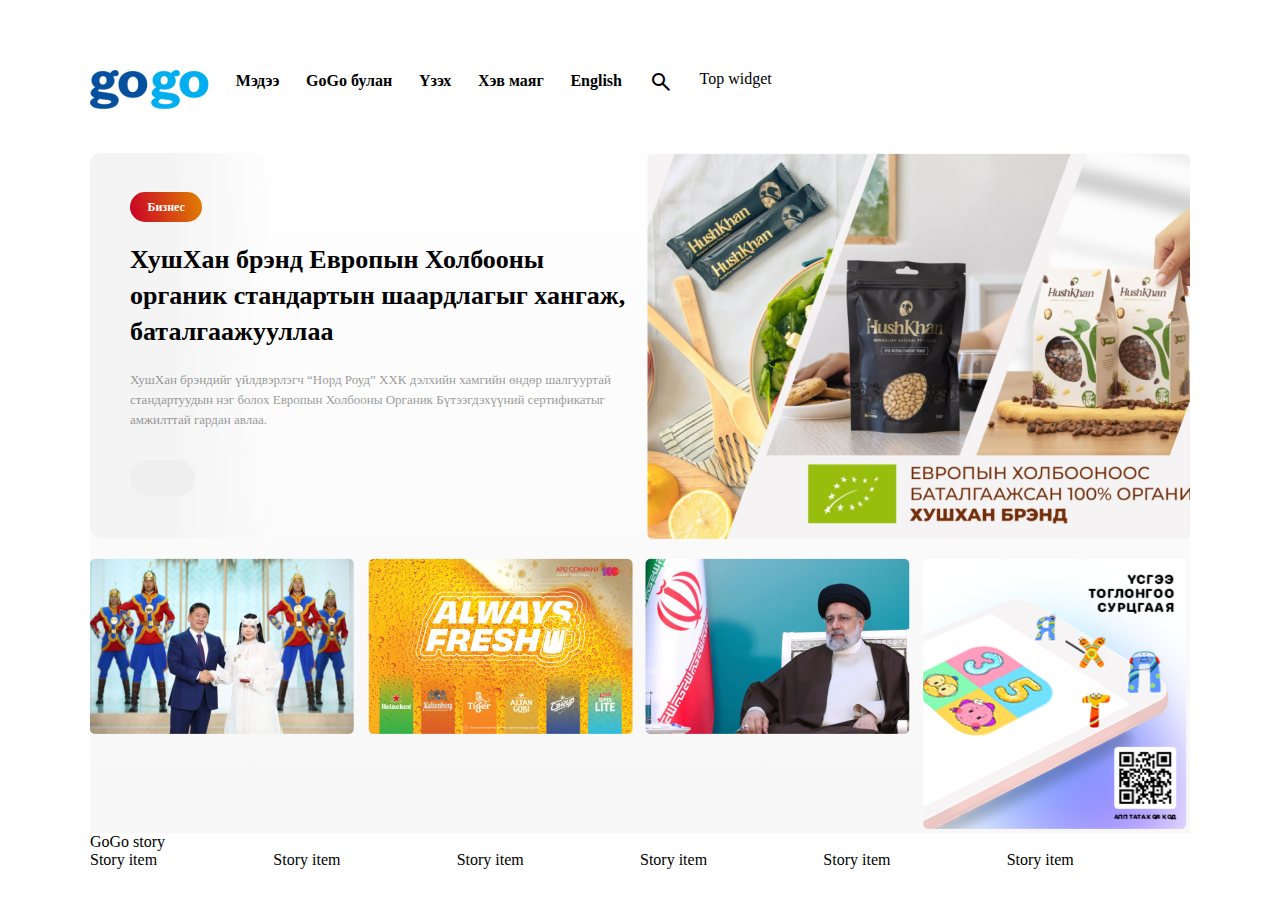
==== index.html @ 6da87929 "deploy" ====
<!DOCTYPE html>
<html lang="en">

<head>
    <link rel="stylesheet" href="https://fonts.googleapis.com/css2?family=Material+Symbols+Outlined:opsz,wght,FILL,GRAD@24,400,0,0" />
    <title>GoGo</title>
    <style>
        * {
            margin: 0;
            font-family: Helvetica Neue;

        }

        body {
            max-width: 1100px;
            margin: auto;
            padding: 40px;
        }

        .home-top-section {
            background: linear-gradient(180deg, #FFFFFF 0%, #F7F7F7 100%);

        }

        .top-container {

            margin: auto;
        }

        .header {
            display: flex;
            margin-top: 30px;
            margin-bottom: 40px;
        }

        .top-navigation {
            flex: 1;
            display: flex;
            flex-direction: reverse;
            justify-content: space-evenly;
        }

        .top-navigation>.box {
            font-size: 16px;
            font-weight: 700;
            line-height: 22px;
            text-align: left;
            color: #000;

        }

        .top-widget {
            flex: 1;
        }

        .home-feature {
            display: flex;
            max-height: 385px;
            margin-bottom: 20px;
            border-radius: 10px;
            background: linear-gradient(90deg, #F4F4F4 7%, rgba(255, 255, 255, 0.22) 17%);

        }


        .home-feature-top-button {
            width: 72.41px;
            height: 30px;
            top: 39px;
            left: 40px;
            border-radius: 100px;
            background: linear-gradient(256.55deg, #E08100 0%, #C90027 100%);
            transition: 0.3s;
            margin: 39px 0 0 40px;

        }

        .home-feature-top-button>div {
            font-size: 12px;
            font-weight: 700;
            line-height: 20px;
            text-align: center;
            padding-top: 5px;
            color: #FFFFFF;


        }

        .home-feature-top-button:hover {
            width: 80px;
        }

        .home-feature-top-text {
            font-size: 26px;
            font-weight: 700;
            line-height: 36px;
            color: #000;
            margin: 20px 0 0px 40px;
        }

        .home-feature-bottom-text {
            font-size: 13px;
            font-weight: 500;
            line-height: 20px;
            color: #000;
            opacity: 0.4;
            margin-left: 40px;
            margin-bottom: 30px;
            margin-top: 19.5px;
            height: 60px;
        }

        .home-feature-bottom-button {
            width: 65.25px;
            height: 36px;
            top: 228px;
            border-radius: 100px;
            background: #F0EFEF;
            margin-left: 40px;
            transition: 0.6s;
        }

        .home-feature-bottom-button:hover {
            width: 80.25px;
            height: 38px;
            background: white;

        }

        .home-feature-image {
            margin-left: 15px;
        }

        .home-subfeature {
            display: flex;
            gap: 10px;
            justify-content: space-between;
        }

        .home-subfeature-item {
            flex: 1;
        }

        .home-subfeature-ad {
            flex: 1;
        }

        .subfeature-img {
            width: auto;
            height: auto;
        }



        @media(max-width:960px) {
            .top-container {
                display: none;
            }
        }

        .story-container {}

        .story-title {}

        .story-item-container {
            display: flex;
        }

        .story-item {
            flex: 1;
        }
    </style>
</head>

<body>
    <section class="home-top-section">
        <div class="top-container">
            <header class="header">
                <div class="top-logo">
                    <div class="box"><img src="/Link → gogo-logo.345096b3.png.png" alt="gogo"></div>
                </div>
                <div class="top-navigation">
                    <div class="box"> Мэдээ</div>
                    <div class="box"> GoGo булан </div>
                    <div class="box"> Үзэх </div>
                    <div class="box"> Хэв маяг</div>
                    <div class="box"> English</div>
                    <div class="box"> <span class="material-symbols-outlined">
                            search
                        </span></div>
                </div>
                <div class="top-widget">
                    <div class="box">Top widget</div>
                </div>
            </header>
            <div class="">
                <div class="home-feature">
                    <div class="home-feature-half-container">
                        <div class="home-feature-top-button">
                            <div>Бизнес</div>
                        </div>
                        <div class="home-feature-top-text">
                            ХушХан брэнд Европын Холбооны органик стандартын шаардлагыг хангаж, баталгаажууллаа
                        </div>
                        <div class="home-feature-bottom-text">
                            ХушХан брэндийг үйлдвэрлэгч “Норд Роуд” ХХК дэлхийн хамгийн өндөр шалгууртай стандартуудын
                            нэг болох Европын Холбооны Органик Бүтээгдэхүүний сертификатыг амжилттай гардан авлаа.
                        </div>
                        <div class="home-feature-bottom-button">
                            <div></div>
                        </div>
                    </div>
                    <div class="home-feature-image">
                        <div class="box"><img src="Link.png" alt=""></div>
                    </div>
                </div>
                <div class="home-subfeature">
                    <div class="home-subfeature-item">
                        <div class="box"><img class="subfeature-img" src="subfeature-item-1.png" width: 263.75px;
                                height: 175px; alt=""></div>
                    </div>
                    <div class="home-subfeature-item">
                        <div class="box"><img class="subfeature-img" src="subfeature-item-2.png" width: 263.75px;
                                height: 175px; alt=""></div>
                    </div>
                    <div class="home-subfeature-item">
                        <div class="box"><img class="subfeature-img" src="subfeature-item-3.png" width: 263.75px;
                                height: 175px; alt=""></div>
                    </div>
                    <div class="home-subfeature-ad">
                        <div class="box"><img src="subfeature-ad.png" alt=""></div>
                    </div>
                </div>
            </div>
        </div>
    </section>
    <article class="story-container">
        <div class="story-title">GoGo story</div>
        <div class="story-item-container">
            <div class="story-item">Story item</div>
            <div class="story-item">Story item</div>
            <div class="story-item">Story item</div>
            <div class="story-item">Story item</div>
            <div class="story-item">Story item</div>
            <div class="story-item">Story item</div>
        </div>

    </article>
</body>

</html>
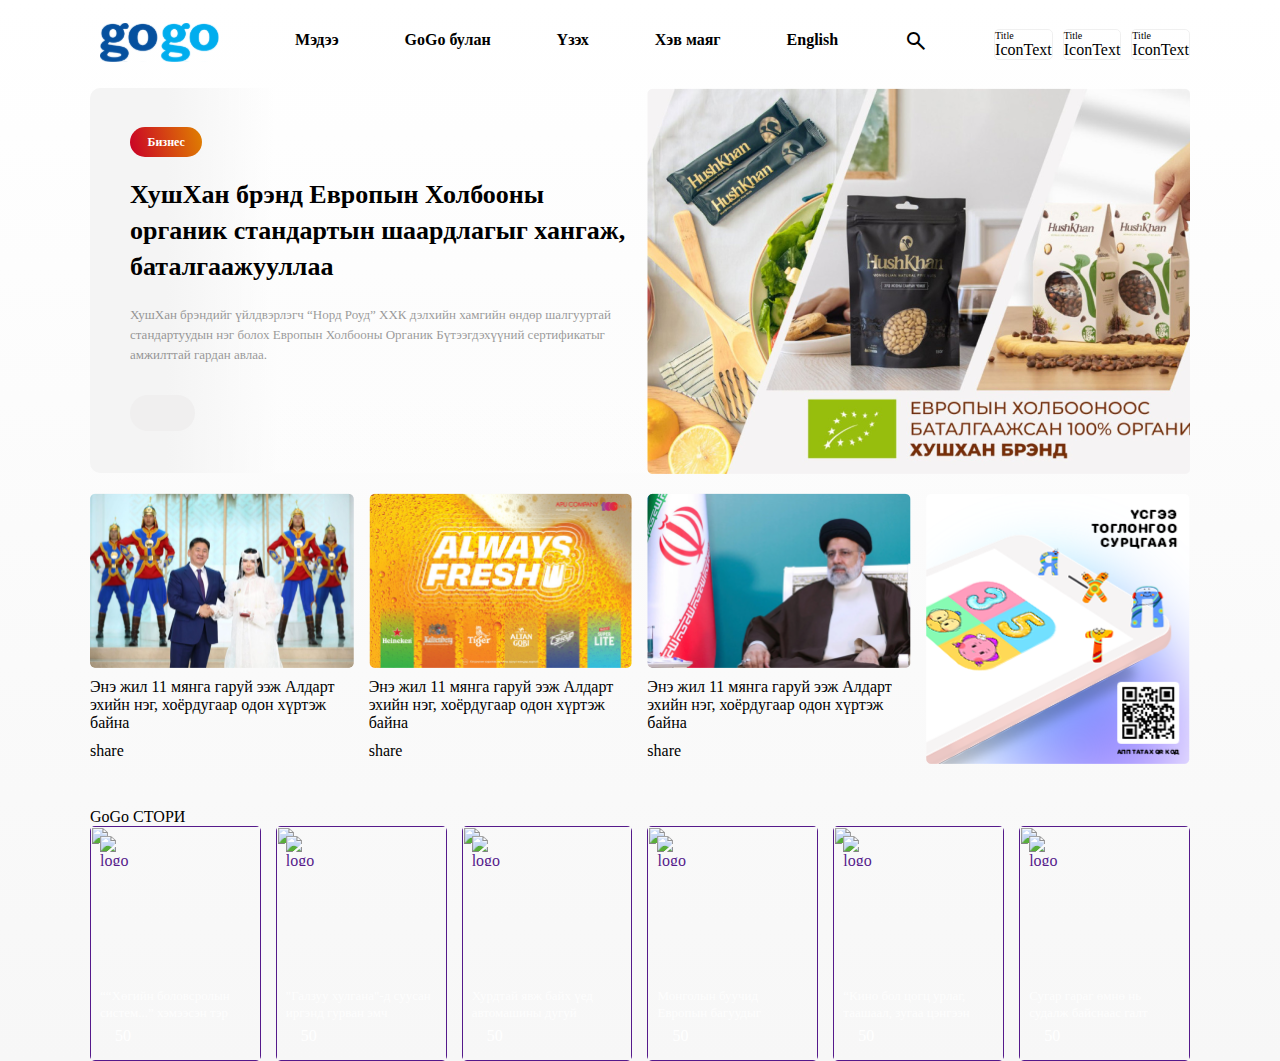
==== commit b5594888: "deploy" ====
--- a/index.html
+++ b/index.html
@@ -1,199 +1,91 @@
 <!DOCTYPE html>
-<html lang="en">
+<html>
 
 <head>
-    <link rel="stylesheet" href="https://fonts.googleapis.com/css2?family=Material+Symbols+Outlined:opsz,wght,FILL,GRAD@24,400,0,0" />
+    <link rel="stylesheet"
+        href="https://fonts.googleapis.com/css2?family=Material+Symbols+Outlined:opsz,wght,FILL,GRAD@24,400,0,0" />
+    <link rel="stylesheet" href="style.css">
+    <link rel="stylesheet" href="style-2.css">
+    <link rel="icon" href="https://mgl.gogo.mn/newsn/v4/images/favicon.bb471276.png" type="image/png" sizes="50x50">
     <title>GoGo</title>
-    <style>
-        * {
-            margin: 0;
-            font-family: Helvetica Neue;
-
-        }
-
-        body {
-            max-width: 1100px;
-            margin: auto;
-            padding: 40px;
-        }
-
-        .home-top-section {
-            background: linear-gradient(180deg, #FFFFFF 0%, #F7F7F7 100%);
-
-        }
-
-        .top-container {
-
-            margin: auto;
-        }
-
-        .header {
-            display: flex;
-            margin-top: 30px;
-            margin-bottom: 40px;
-        }
-
-        .top-navigation {
-            flex: 1;
-            display: flex;
-            flex-direction: reverse;
-            justify-content: space-evenly;
-        }
-
-        .top-navigation>.box {
-            font-size: 16px;
-            font-weight: 700;
-            line-height: 22px;
-            text-align: left;
-            color: #000;
-
-        }
-
-        .top-widget {
-            flex: 1;
-        }
-
-        .home-feature {
-            display: flex;
-            max-height: 385px;
-            margin-bottom: 20px;
-            border-radius: 10px;
-            background: linear-gradient(90deg, #F4F4F4 7%, rgba(255, 255, 255, 0.22) 17%);
-
-        }
-
-
-        .home-feature-top-button {
-            width: 72.41px;
-            height: 30px;
-            top: 39px;
-            left: 40px;
-            border-radius: 100px;
-            background: linear-gradient(256.55deg, #E08100 0%, #C90027 100%);
-            transition: 0.3s;
-            margin: 39px 0 0 40px;
-
-        }
-
-        .home-feature-top-button>div {
-            font-size: 12px;
-            font-weight: 700;
-            line-height: 20px;
-            text-align: center;
-            padding-top: 5px;
-            color: #FFFFFF;
-
-
-        }
-
-        .home-feature-top-button:hover {
-            width: 80px;
-        }
-
-        .home-feature-top-text {
-            font-size: 26px;
-            font-weight: 700;
-            line-height: 36px;
-            color: #000;
-            margin: 20px 0 0px 40px;
-        }
-
-        .home-feature-bottom-text {
-            font-size: 13px;
-            font-weight: 500;
-            line-height: 20px;
-            color: #000;
-            opacity: 0.4;
-            margin-left: 40px;
-            margin-bottom: 30px;
-            margin-top: 19.5px;
-            height: 60px;
-        }
-
-        .home-feature-bottom-button {
-            width: 65.25px;
-            height: 36px;
-            top: 228px;
-            border-radius: 100px;
-            background: #F0EFEF;
-            margin-left: 40px;
-            transition: 0.6s;
-        }
-
-        .home-feature-bottom-button:hover {
-            width: 80.25px;
-            height: 38px;
-            background: white;
-
-        }
-
-        .home-feature-image {
-            margin-left: 15px;
-        }
-
-        .home-subfeature {
-            display: flex;
-            gap: 10px;
-            justify-content: space-between;
-        }
-
-        .home-subfeature-item {
-            flex: 1;
-        }
-
-        .home-subfeature-ad {
-            flex: 1;
-        }
-
-        .subfeature-img {
-            width: auto;
-            height: auto;
-        }
-
-
-
-        @media(max-width:960px) {
-            .top-container {
-                display: none;
-            }
-        }
-
-        .story-container {}
-
-        .story-title {}
-
-        .story-item-container {
-            display: flex;
-        }
-
-        .story-item {
-            flex: 1;
-        }
-    </style>
 </head>
 
 <body>
-    <section class="home-top-section">
-        <div class="top-container">
-            <header class="header">
-                <div class="top-logo">
-                    <div class="box"><img src="/Link → gogo-logo.345096b3.png.png" alt="gogo"></div>
-                </div>
-                <div class="top-navigation">
-                    <div class="box"> Мэдээ</div>
-                    <div class="box"> GoGo булан </div>
-                    <div class="box"> Үзэх </div>
-                    <div class="box"> Хэв маяг</div>
-                    <div class="box"> English</div>
-                    <div class="box"> <span class="material-symbols-outlined">
-                            search
-                        </span></div>
-                </div>
-                <div class="top-widget">
-                    <div class="box">Top widget</div>
-                </div>
-            </header>
-            <div class="">
+    <div class="container">
+        <div>
+            <div class="header">
+
+                <div class="header-logo">
+                    <a class="logo" href="https://gogo.mn/"><svg width="119" height="39" viewBox="0 0 119 39" fill="none" xmlns="http://www.w3.org/2000/svg" xmlns:xlink="http://www.w3.org/1999/xlink">
+                        <rect width="119" height="38.91" fill="url(#pattern0_1_35)"/>
+                        <defs>
+                        <pattern id="pattern0_1_35" patternContentUnits="objectBoundingBox" width="1" height="1">
+                        <use xlink:href="#image0_1_35" transform="scale(0.00473934 0.0144928)"/>
+                        </pattern>
+                        <image id="image0_1_35" width="211" height="69" xlink:href="[data-uri]"/>
+                        </defs>
+                        </svg>
+                        </a>
+                </div>
+
+                <div class="header-navigation">
+                    <div class="top-navigation">
+                        <div class="box"> Мэдээ</div>
+                        <div class="box"> GoGo булан </div>
+                        <div class="box"> Үзэх </div>
+                        <div class="box"> Хэв маяг</div>
+                        <div class="box"> English</div>
+                        <div class="box"> <span class="material-symbols-outlined">search</span></div>
+                    </div>
+                </div>
+                <div class="header-widget">
+                    <div class="widgets">
+                        <a href="" class="widget-item">
+                            <div class="widget-title">Title</div>
+                            <div class="widget-values">
+                                <div class="widget-icon">Icon</div>
+                                <div class="widget-val">Text</div>
+                            </div>
+                        </a>
+                        <a href="" class="widget-item">
+                            <div class="widget-title">Title</div>
+                            <div class="widget-values">
+                                <div class="widget-icon">Icon</div>
+                                <div class="widget-val">Text</div>
+                            </div>
+                        </a>
+                        <a href="" class="widget-item">
+                            <div class="widget-title">Title</div>
+                            <div class="widget-values">
+                                <div class="widget-icon">Icon</div>
+                                <div class="widget-val">Text</div>
+                            </div>
+                        </a>
+                    </div>
+                </div>
+                <div class="header-menubar">
+                    <div>Menubar</div>
+                </div>
+
+            </div>
+            <section class="home-feature-mobile">
+                <div class="home-highlight">Mobile highlight</div>
+                <div class="home-tab">
+                    <a href="" class="home-tab-item">
+                        <div class="home-tab-icon">icon</div>
+                        <div class="home-tab-text">Text</div>
+                    </a>
+                    <a href="" class="home-tab-item">
+                        <div class="home-tab-icon">icon</div>
+                        <div class="home-tab-text">Text</div>
+                    </a>
+                    <a href="" class="home-tab-item">
+                        <div class="home-tab-icon">icon</div>
+                        <div class="home-tab-text">Text</div>
+                    </a>
+                </div>
+            </section>
+            <section class="home-feature-desktop">
                 <div class="home-feature">
                     <div class="home-feature-half-container">
                         <div class="home-feature-top-button">
@@ -207,45 +99,163 @@
                             нэг болох Европын Холбооны Органик Бүтээгдэхүүний сертификатыг амжилттай гардан авлаа.
                         </div>
                         <div class="home-feature-bottom-button">
-                            <div></div>
                         </div>
                     </div>
                     <div class="home-feature-image">
-                        <div class="box"><img src="Link.png" alt=""></div>
+                        <div class="feature-item-img"><img src="Link.png" alt=""> </div>
                     </div>
                 </div>
                 <div class="home-subfeature">
                     <div class="home-subfeature-item">
-                        <div class="box"><img class="subfeature-img" src="subfeature-item-1.png" width: 263.75px;
-                                height: 175px; alt=""></div>
-                    </div>
-                    <div class="home-subfeature-item">
-                        <div class="box"><img class="subfeature-img" src="subfeature-item-2.png" width: 263.75px;
-                                height: 175px; alt=""></div>
-                    </div>
-                    <div class="home-subfeature-item">
-                        <div class="box"><img class="subfeature-img" src="subfeature-item-3.png" width: 263.75px;
-                                height: 175px; alt=""></div>
-                    </div>
-                    <div class="home-subfeature-ad">
-                        <div class="box"><img src="subfeature-ad.png" alt=""></div>
-                    </div>
-                </div>
-            </div>
+                        <div style="width: 265px;">
+                            <a href="" class="subfeature-item">
+                                <div class="subfeature-item-img">
+                                    <img src="subfeature-item-1.png" alt="">
+                                    <div class="subfeature-item-cover">Унших</div>
+                                </div>
+                                <div class="subfeature-item-title">Энэ жил 11 мянга гаруй ээж Алдарт эхийн нэг,
+                                    хоёрдугаар одон хүртэж байна</div>
+                                <div class="subfeature-item-share">share</div>
+                            </a>
+                        </div>
+                        <div style="width: 265px;">
+                            <a href="" class="subfeature-item">
+                                <div class="subfeature-item-img">
+                                    <img src="subfeature-item-2.png" alt="">
+                                    <div class="subfeature-item-cover">Унших</div>
+                                </div>
+                                <div class="subfeature-item-title">Энэ жил 11 мянга гаруй ээж Алдарт эхийн нэг,
+                                    хоёрдугаар одон хүртэж байна</div>
+                                <div class="subfeature-item-share">share</div>
+                            </a>
+                        </div>
+                        <div style="width: 265px;">
+                            <a href="" class="subfeature-item">
+                                <div class="subfeature-item-img">
+                                    <img src="subfeature-item-3.png" alt="">
+                                    <div class="subfeature-item-cover">Унших</div>
+                                </div>
+                                <div class="subfeature-item-title">Энэ жил 11 мянга гаруй ээж Алдарт эхийн нэг,
+                                    хоёрдугаар одон хүртэж байна</div>
+                                <div class="subfeature-item-share">share</div>
+                            </a>
+                        </div>
+                        <div>
+                            <a href="" class="subfeature-ad">
+                                <img src="subfeature-ad.png" alt="">
+                            </a>
+                        </div>
+                    </div>
+                </div>
+            </section>
+            <section class="home-main_mobile">
+                <div class="home-main-story">
+                    <div class="home-main-story-titile">
+                        <div class="main-story-title_gogo">GoGo <span class="main-story-title_story">СТОРИ</span></div>
+                    </div>
+                    <div class="main-story-item">
+                        <a href="" class="story-item">
+                            <div class="story-item-img">
+                                <img src="https://mgl.gogo.mn/newsn/story/319355-29052024-1716978667-1674308385-park021-66580340b9163876268422.jpg"
+                                    class="story-img">
+                                <img src="	https://mgl.gogo.mn//newsn/v4/images/author.dece2426.svg" class="logo" alt="logo" style="height: 30px; width: 30px;">
+                                <div class="gradient-cover"></div>
+                                <div class="story-item-title">
+                                    <p>““Хөгийн боловсролын систем...” хэмээсэн тэр сурагчтай би нэг талаараа санал нийлнэ”</p>
+                                </div>
+                                <div class="view-count">
+                                    <i class="fa fa-eye" aria-hidden="true"></i>50
+                                </div>
+                            </div>
+                        </a>
+        
+                        <a href="" class="story-item">
+                            <div class="story-item-img"><img
+                                    src="https://mgl.gogo.mn/newsn/story/319355-29052024-1716978667-1674308385-park021-6657ffdf07269592756124.jpg"
+                                    alt="" class="story-img"> <img src="	https://mgl.gogo.mn//newsn/v4/images/author.dece2426.svg" class="logo" alt="logo" style="height: 30px; width: 30px;">
+                                <div class="gradient-cover"></div>
+                                <div class="story-item-title">
+                                    <p>
+                                        "Галзуу хулгана"-д суусан иргэнд гурван эмч яаралтай тусламж үзүүлсэн ч таталт өгч амиа
+                                        алджээ
+                                    </p>
+                                </div>
+                                <div class="view-count">
+                                    <i class="fa fa-eye" aria-hidden="true"></i>50
+                                </div>
+                            </div>
+                        </a>
+        
+                        <a href="" class="story-item">
+                            <div class="story-item-img"><img
+                                    src="https://mgl.gogo.mn/newsn/story/319297-28052024-1716874971-1788681227-imgl6902-084047-86766663120220627084051-6657ff866f688988169949.jpeg"
+                                    alt="" class="story-img"> <img src="	https://mgl.gogo.mn//newsn/v4/images/author.dece2426.svg" class="logo" alt="logo" style="height: 30px; width: 30px;">
+                                <div class="gradient-cover"></div>
+                                <div class="story-item-title">
+                                    <p>
+                                        Хурдтай явж байх үед автомашины дугуй хагарвал юу хийх вэ?
+                                      </p>
+                                </div>
+                                <div class="view-count">
+                                    <i class="fa fa-eye" aria-hidden="true"></i>50
+                                </div>
+                            </div>
+                        </a>
+                            <a href="" class="story-item">
+                                <div class="story-item-img"><img
+                                        src="https://mgl.gogo.mn/newsn/story/319332-29052024-1716984689-944304701-mixcollage-29-may-2024-08-10-pm-8715-6657c7df58839473299743.jpg"
+                                        alt="" class="story-img"> <img src="	https://mgl.gogo.mn//newsn/v4/images/author.dece2426.svg" class="logo" alt="logo" style="height: 30px; width: 30px;">
+                                    <div class="gradient-cover"></div>
+                                    <div class="story-item-title">
+                                        <p>
+                                            Монголын буучид Европын багуудыг илүүрхлээ
+                                          </p>
+                                    </div>
+                                    <div class="view-count">
+                                        <i class="fa fa-eye" aria-hidden="true"></i>50
+                                    </div>
+                                </div>
+                            </a>
+                            
+                            <a href="" class="story-item">
+                                <div class="story-item-img"><img
+                                        src="https://mgl.gogo.mn/newsn/story/cover111-6656c8c286162110286283.jpg" class="story-img"
+                                        alt=""> <img src="	https://mgl.gogo.mn//newsn/v4/images/author.dece2426.svg" class="logo" alt="logo" style="height: 30px; width: 30px;">
+                                    <div class="gradient-cover"></div>
+                                    <div class="story-item-title">
+                                        <p>
+                                            “Кино бол цогц урлаг, таашаал, зугаа цэнгээн төдийгүй мөн бизнес”
+                                          </p>
+                                    </div>
+                                    <div class="view-count">
+                                        <i class="fa fa-eye" aria-hidden="true"></i>50
+                                    </div>
+                                </div>
+                            </a>
+                            
+                            <a href="" class="story-item ">
+                                <div class="story-item-img"><img
+                                        src="https://mgl.gogo.mn/newsn/story/venus-6656874edbd72089132641.jpg" class="story-img"
+                                        alt=""> <img src="	https://mgl.gogo.mn//newsn/v4/images/author.dece2426.svg" class="logo" alt="logo" style="height: 30px; width: 30px;">
+                                    <div class="gradient-cover"></div>
+                                    <div class="story-item-title">
+                                        <p>
+                                            Сугар гараг өмнө нь судалж байснаас галт уулын идэвхжил илүү өндөртэйг тогтоожээ
+                                          </p>
+                                    </div>
+                                    <div class="view-count">
+                                        <i class="fa fa-eye" aria-hidden="true"></i>50
+                                    </div>
+                                </div>
+                            </a>
+        
+
+                    </div>
+                </div>
+        
+            </section>
         </div>
-    </section>
-    <article class="story-container">
-        <div class="story-title">GoGo story</div>
-        <div class="story-item-container">
-            <div class="story-item">Story item</div>
-            <div class="story-item">Story item</div>
-            <div class="story-item">Story item</div>
-            <div class="story-item">Story item</div>
-            <div class="story-item">Story item</div>
-            <div class="story-item">Story item</div>
-        </div>
-
-    </article>
+    </div>
 </body>
 
 </html>--- a/style.css
+++ b/style.css
@@ -0,0 +1,339 @@
+body {
+    margin: 0;
+    background: linear-gradient(180deg, #FFFFFF 0%, #F7F7F7 100%);
+
+}
+
+.container {
+    width: 100%;
+    max-width: 1100px;
+    margin-left: auto;
+    margin-right: auto;
+}
+
+.header {
+    align-items: center;
+    display: flex;
+    height: 53px;
+}
+
+.header-widget {
+    flex: 1;
+}
+
+.header-navigation {
+    display: none;
+}
+
+.top-navigation {
+    display: flex;
+    flex-direction: reverse;
+    justify-content: space-evenly;
+}
+
+.top-navigation>.box {
+    font-size: 16px;
+    font-weight: 700;
+    line-height: 22px;
+    text-align: left;
+    color: #000;
+
+}
+
+@media (min-width:960px) {
+    .header {
+        height: 88px;
+    }
+
+    .header-menubar {
+        display: none;
+
+    }
+
+    .header-navigation {
+        display: block;
+        flex: 1;
+    }
+
+    .header-widget {
+        flex: none;
+    }
+
+    .home-feature-mobile {
+        display: none;
+    }
+
+    body {
+        padding-left: 40px;
+        padding-right: 40px;
+    }
+
+
+}
+
+@media(max-width:959px) {
+    .home-feature-desktop {
+        display: none;
+    }
+    .home-main_mobile{
+        padding-left: 30px;
+        padding-right: 30px;
+    }
+
+}
+
+
+.home-feature-mobile {
+    width: auto;
+}
+
+.home-highlight {
+    background-color: #C90027;
+    height: 330px;
+}
+
+.home-tab {
+    height: 36px;
+    display: flex;
+    width: 100%;
+}
+
+.home-tab-item {
+    background-color: black;
+    border: 1px solid #E08100;
+    width: 320px;
+    max-width: 320px;
+}
+
+.home-feature {
+    display: flex;
+    max-height: 385px;
+    margin-bottom: 20px;
+    border-radius: 10px;
+    background: linear-gradient(90deg, #F4F4F4 7%, rgba(255, 255, 255, 0.22) 17%);
+
+}
+
+
+.home-feature-top-button {
+    width: 72.41px;
+    height: 30px;
+    top: 39px;
+    left: 40px;
+    border-radius: 100px;
+    background: linear-gradient(256.55deg, #E08100 0%, #C90027 100%);
+    transition: 0.3s;
+    margin: 39px 0 0 40px;
+
+}
+
+.home-feature-top-button>div {
+    font-size: 12px;
+    font-weight: 700;
+    line-height: 20px;
+    text-align: center;
+    padding-top: 5px;
+    color: #FFFFFF;
+
+
+}
+
+.home-feature-top-button:hover {
+    width: 80px;
+}
+
+.home-feature-top-text {
+    font-size: 26px;
+    font-weight: 700;
+    line-height: 36px;
+    color: #000;
+    margin: 20px 0 0px 40px;
+}
+
+.home-feature-bottom-text {
+    font-size: 13px;
+    font-weight: 500;
+    line-height: 20px;
+    color: #000;
+    opacity: 0.4;
+    margin-left: 40px;
+    margin-bottom: 30px;
+    margin-top: 19.5px;
+    height: 60px;
+}
+
+.home-feature-bottom-button {
+    width: 65.25px;
+    height: 36px;
+    top: 228px;
+    border-radius: 100px;
+    background: #F0EFEF;
+    margin-left: 40px;
+    transition: 0.6s;
+}
+
+.home-feature-bottom-button:hover {
+    width: 80.25px;
+    height: 38px;
+    background: white;
+
+}
+
+.home-feature-image {
+    display: 1;
+    margin-left: 15px;
+}
+
+.home-subfeature-item {
+    display: flex;
+    justify-content: space-between;
+    gap: 15px;
+}
+
+.subfeature-item {
+    display: block;
+    text-decoration: none;
+    color: #000;
+    transition: transform 0.5s;
+}
+
+.subfeature-item:hover {
+    transform: 20deg;
+}
+
+.subfeature-item-img {
+    height: 175px;
+    min-height: 175px;
+    margin-bottom: 10px;
+    overflow: hidden;
+    position: relative;
+    border-radius: 5px;
+}
+
+.subfeature-item-img img {
+    width: 100%;
+    height: 100%;
+    object-fit: cover;
+    display: block;
+    transition: transform 0.5s;
+}
+.subfeature-ad{
+    max-width: 100%;
+    max-height: 100%;
+    object-fit: cover;
+    display: block;
+}
+
+.subfeature-item-title {
+    margin-bottom: 10px;
+}
+
+.subfeature-item:hover .subfeature-item-img img {
+    transform: scale(1.1);
+}
+
+.subfeature-item-cover {
+    opacity: 0;
+    position: absolute;
+    inset: 0;
+    background-color: rgba(0, 0, 0, 0.4);
+    color: white;
+    display: flex;
+    justify-content: center;
+    align-items: center;
+    transition: opacity 0.5;
+}
+
+.subfeature-item-img:hover .subfeature-item-cover {
+    opacity: 1;
+}
+.home-main-story{
+    margin-top: 40px;
+}
+.main-story-item {
+    display: flex;
+    gap: 15px;
+}
+.story-item{
+flex: 1;
+}
+.story-desktop{
+    display: block;
+}
+
+
+.story-item-img {
+    height: 235px;
+    gap: 0px;
+    border-radius: 5px;
+    opacity: 0px;
+    position: relative;
+    overflow: hidden;
+}
+
+.story-item-img:hover .story-img {
+    transform: scale(1.2);
+}
+
+.story-img {
+    width: 100%;
+    height: 100%;
+    object-fit: cover;
+    display: block;
+    transition: transform 0.5s;
+}
+
+img.logo {
+    position: absolute;
+    top: 10px;
+    left: 10px;
+    height: 40px;
+    width: 40px;
+    padding: 0;
+}
+
+.gradiend-cover {
+    top: 0;
+    position: absolute;
+    width: 100%;
+    height: 100%;
+    background: linear-gradient(transparent, transparent, rgba(0, 0, 0, 1));
+}
+
+.story-item-title {
+    overflow: hidden;
+    color: rgba(255, 255, 255, 0.8);
+    position: absolute;
+    bottom: 37px;
+    padding: 0 10px;
+    text-align: justify;
+    transition: all 0.5s;
+    height: 50px;
+    font-size: 13px;
+    font-weight: 500;
+    line-height: 17px;
+    text-align: left;
+
+}
+
+.view-count {
+    color: white;
+    padding: 15px 20px;
+    display: flex;
+    align-items: center;
+    position: absolute;
+    gap: 5px;
+    bottom: 0;
+    z-index: 1;
+    width: 100%;
+    height: 20px;
+}
+
+.story-item-img:hover .story-item-title {
+    color: white;
+    transform: translate(0px, 10%);
+    height: 90px;
+}
+.story-desktop{
+    display: none;
+}   --- a/style-2.css
+++ b/style-2.css
@@ -0,0 +1,43 @@
+.logo{
+    padding: 10px;
+    display: block;
+}
+.logo-img{
+    width: 70px;
+}
+@media (min-width:960px)
+{
+    .logo-img{
+        width: 119px;
+    }
+}
+.widgets{
+    display: flex;
+    gap: 10px;
+}
+.widget-item{
+    border: 1px solid rgba(0, 0, 0, 0.06);
+    border-radius: 5px;
+    padding: 3px, 5px;
+    text-decoration: none;
+    color: #000;
+}
+.widget-title{
+    font-size: 10px;
+}
+.widget-values{
+    display: flex;
+}
+.widget_icon{
+
+}
+.widget-val{
+
+}
+.home-tab-item{
+    display: flex;
+    justify-content: center;
+    align-items: center;
+    text-decoration: none;
+    color: #fff;
+}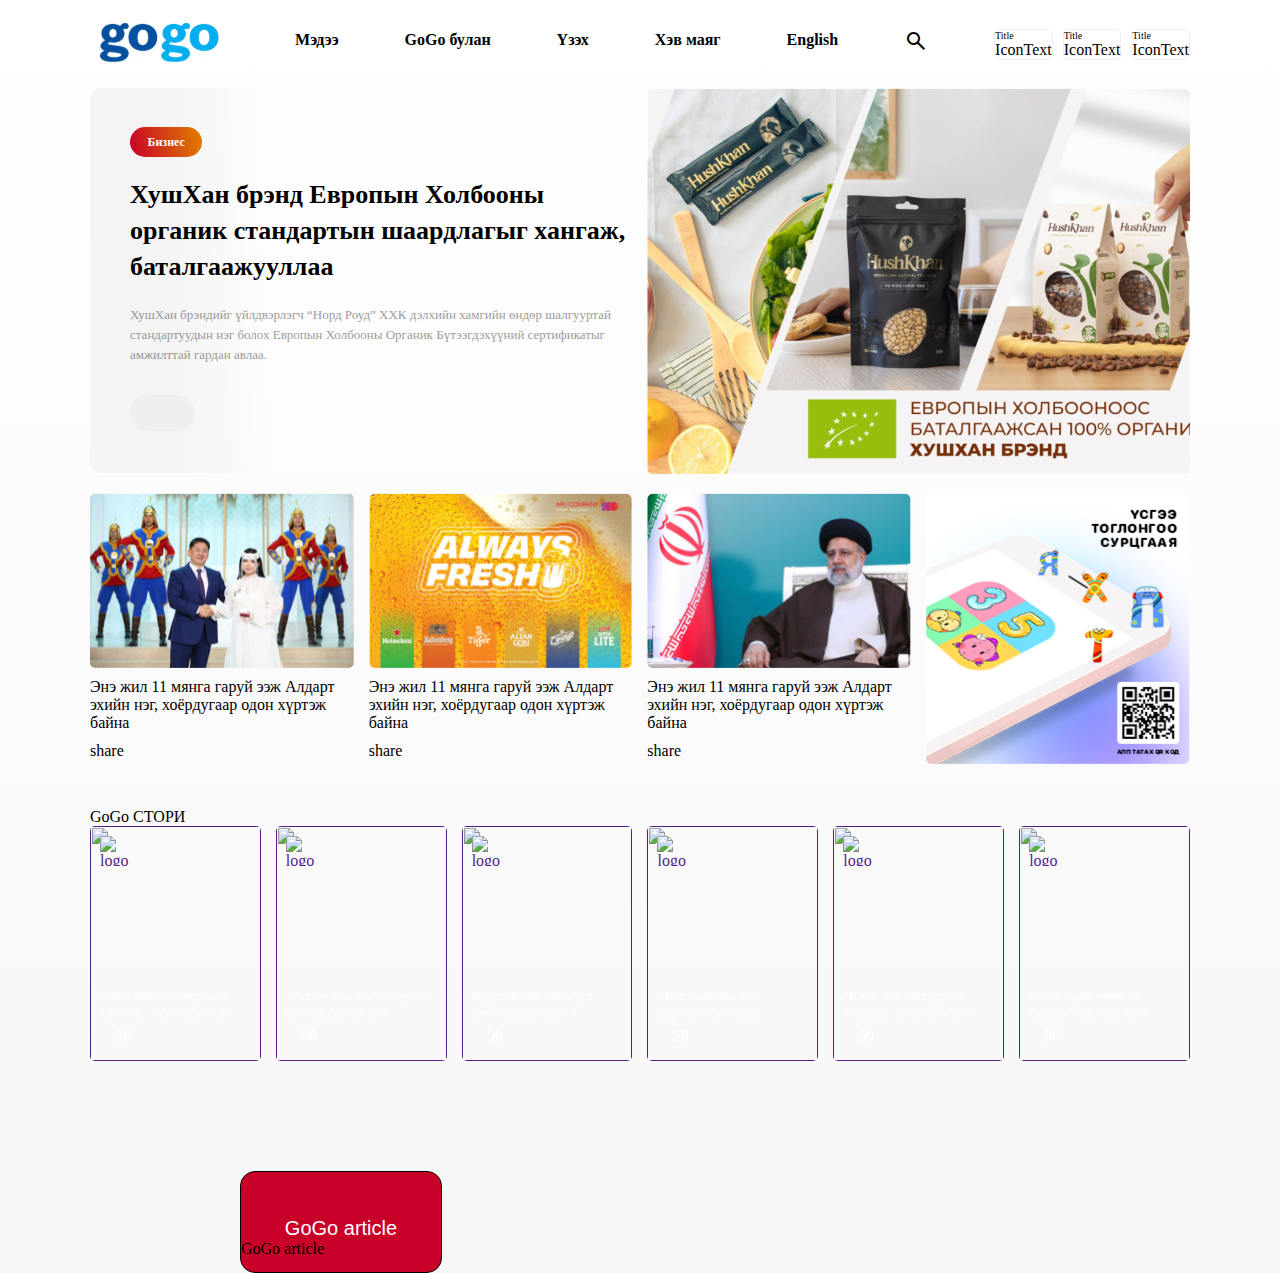
==== commit d96c616a: "deploy" ====
--- a/index.html
+++ b/index.html
@@ -9,12 +9,12 @@
     <link rel="icon" href="https://mgl.gogo.mn/newsn/v4/images/favicon.bb471276.png" type="image/png" sizes="50x50">
     <title>GoGo</title>
 </head>
-
+    
 <body>
     <div class="container">
         <div>
             <div class="header">
-
+            
                 <div class="header-logo">
                     <a class="logo" href="https://gogo.mn/"><svg width="119" height="39" viewBox="0 0 119 39" fill="none" xmlns="http://www.w3.org/2000/svg" xmlns:xlink="http://www.w3.org/1999/xlink">
                         <rect width="119" height="38.91" fill="url(#pattern0_1_35)"/>
@@ -254,6 +254,10 @@
                 </div>
         
             </section>
+            <div id="gogo-article">
+                <div>GoGo article</div>
+                <div>GoGo article</div>
+            </div>
         </div>
     </div>
 </body>
--- a/style.css
+++ b/style.css
@@ -336,4 +336,20 @@
 }
 .story-desktop{
     display: none;
-}   +}   
+#gogo-article{
+    background: #C90027;
+    height: 100px ;
+    width: 200px ;
+    margin-top: 110px;
+    margin-left: 150px;
+    border: 1px solid #000;
+    border-radius: 15px;
+}
+#gogo-article>div:first-child{
+    text-align: center;
+    margin-top: 45px;
+    color: white;
+    font-size: 20px;
+    font-family: Arial, Helvetica, sans-serif;
+}
